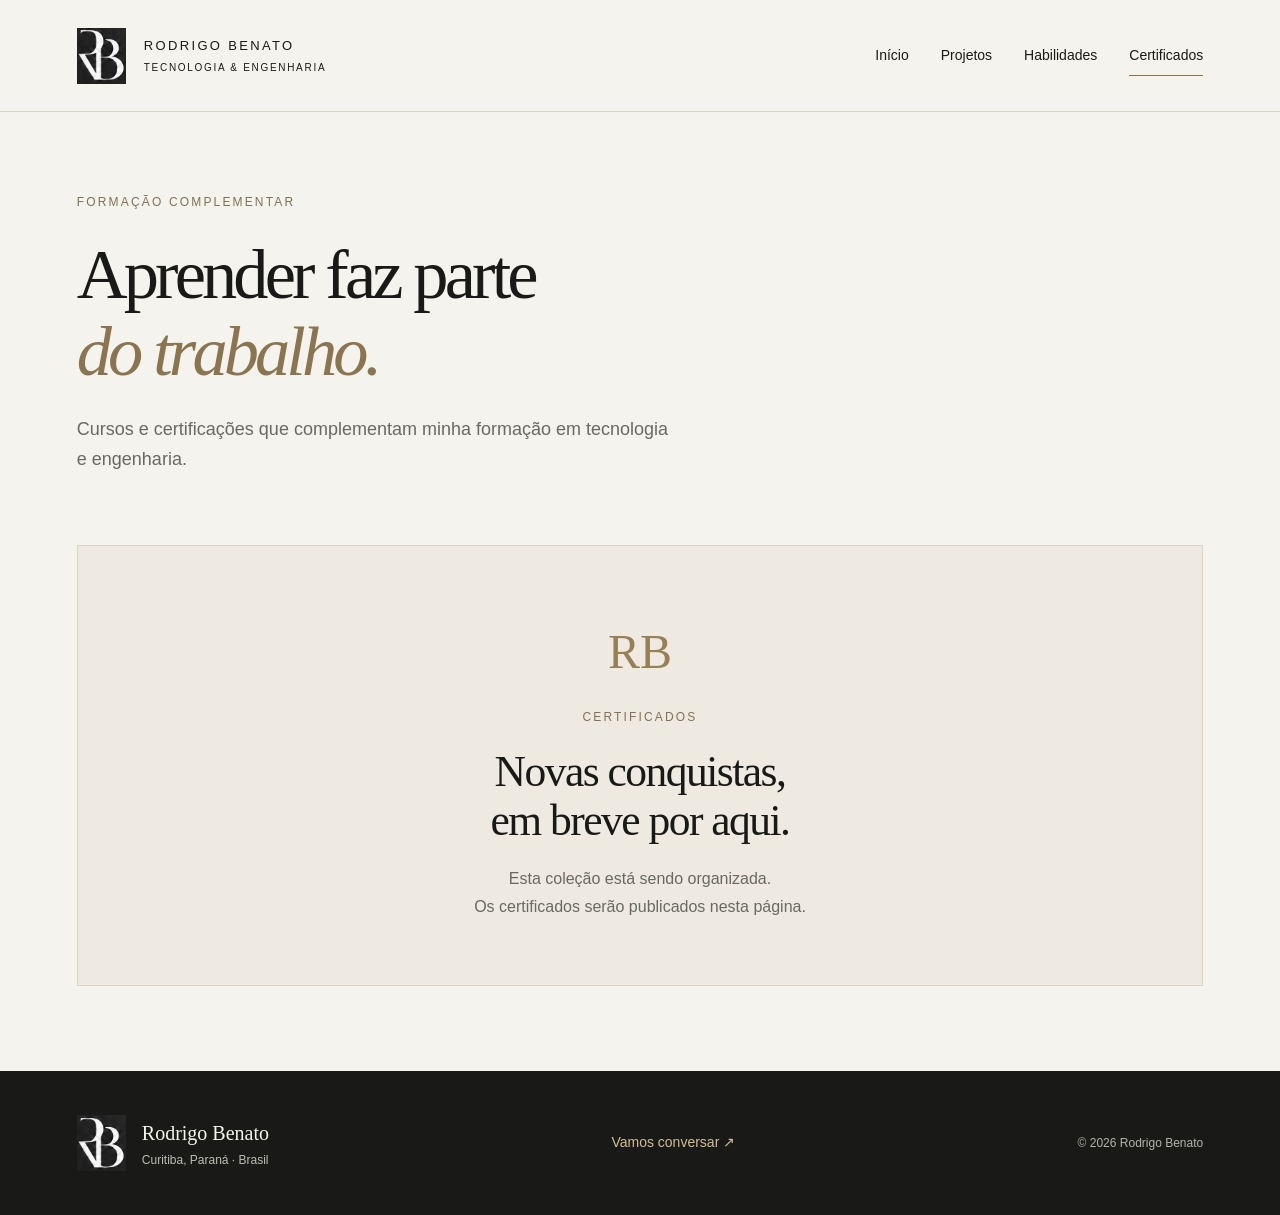
==== certificados.html @ b3cba6dd "Primeira versão do portfólio" ====
<!doctype html><html lang="pt-BR"><head><meta charset="utf-8"><meta name="viewport" content="width=device-width,initial-scale=1"><meta name="description" content="Portfólio de Rodrigo Benato. Desenvolvimento de sistemas, inteligência artificial, dados e infraestrutura de TI em Curitiba."><meta name="theme-color" content="#191a18"><title>Certificados · Rodrigo Benato</title><link rel="icon" href="assets/favicon.svg" type="image/svg+xml"><link rel="stylesheet" href="style.css"><script defer src="script.js"></script></head><body><a class="skip" href="#conteudo">Pular para o conteúdo</a><header><a class="brand" href="index.html" aria-label="Rodrigo Benato — início"><span class="logo" role="img" aria-label="Monograma RB"><img src="assets/cartao.png" alt=""></span><span>RODRIGO BENATO<small>TECNOLOGIA & ENGENHARIA</small></span></a><button class="menu" aria-expanded="false" aria-controls="nav">Menu <span>＋</span></button><nav id="nav"><a href="index.html" >Início</a><a href="projetos.html" >Projetos</a><a href="habilidades.html" >Habilidades</a><a href="certificados.html" aria-current="page">Certificados</a></nav></header><main id="conteudo"><section class="page-heading"><p class="eyebrow">FORMAÇÃO COMPLEMENTAR</p><h1>Aprender faz parte<br><em>do trabalho.</em></h1><p>Cursos e certificações que complementam minha formação em tecnologia e engenharia.</p></section><section class="certificate-empty"><span class="certificate-mark" aria-hidden="true">RB</span><p class="eyebrow">CERTIFICADOS</p><h2>Novas conquistas,<br>em breve por aqui.</h2><p>Esta coleção está sendo organizada.<br>Os certificados serão publicados nesta página.</p></section></main><footer><div><span class="logo" role="img" aria-label="Monograma RB"><img src="assets/cartao.png" alt=""></span><span>Rodrigo Benato<small>Curitiba, Paraná · Brasil</small></span></div><a href="https://linktr.ee/bsDigo" target="_blank" rel="noopener noreferrer">Vamos conversar ↗</a><span class="copyright">© <span id="year">2026</span> Rodrigo Benato</span></footer></body></html>
---- style.css ----
:root{--paper:#f5f3ed;--ink:#191a18;--muted:#686960;--gold:#bca378;--line:#d7d4c9}*{box-sizing:border-box}html{scroll-behavior:smooth}body{margin:0;background:var(--paper);color:var(--ink);font-family:Arial,Helvetica,sans-serif;font-size:16px;line-height:1.7}a{color:inherit;text-decoration:none}button{font:inherit}a:focus-visible,button:focus-visible{outline:2px solid #957137;outline-offset:6px}h1,h2,h3,p,figure{margin:0}h1,h2,h3,.serif{font-family:Georgia,'Times New Roman',serif;font-weight:400}h1{font-size:clamp(3.2rem,5.2vw,5.7rem);line-height:1.09;letter-spacing:-.055em}h2{font-size:clamp(2.2rem,3.4vw,3.6rem);line-height:1.13;letter-spacing:-.035em}h3{font-size:1.65rem;line-height:1.3}em{font-weight:400;color:#8b7450}p{color:var(--muted)}header{min-height:112px;padding:22px 6%;display:flex;align-items:center;justify-content:space-between;border-bottom:1px solid var(--line);gap:24px}.brand{display:flex;align-items:center;gap:18px;font-size:13px;letter-spacing:.18em}.brand small{display:block;font-size:10px;letter-spacing:.17em;margin-top:2px}.logo{display:block;position:relative;width:49px;height:56px;overflow:hidden;background:#1c1d1b;flex-shrink:0}.logo img{position:absolute;width:548.57px;max-width:none;height:auto;left:-251.07px;top:-67.14px}nav{display:flex;gap:32px;font-size:14px}nav a{padding:9px 0;position:relative}nav a[aria-current]:after{position:absolute;content:'';height:1px;background:#8b7450;bottom:0;left:0;right:0}nav a:hover{color:#8b7450}.menu{display:none}.hero{padding:75px 6% 72px;display:grid;grid-template-columns:1.25fr .85fr;gap:8%;align-items:center;max-width:1600px;margin:auto}.eyebrow{font-size:12px;letter-spacing:.18em;text-transform:uppercase;color:#827153;font-weight:500}.hero h1{margin:27px 0}.hero h1 em{font-size:.78em;display:inline-block}.lead{max-width:490px;font-size:17px;line-height:1.85}.button{display:inline-flex;align-items:center;gap:50px;padding:15px 23px;background:var(--ink);color:var(--paper);font-size:14px;margin-top:30px;border:1px solid var(--ink);transition:background .2s}.button:hover{background:#3b3e36}.button span{font-size:22px;line-height:1}.hero-note{font-size:11px;letter-spacing:.14em;margin-top:38px}.portrait{position:relative;padding:0 0 28px 24px}.portrait:before{content:'';position:absolute;border:1px solid var(--gold);inset:22px 20px 0 0;z-index:-1}.portrait>img{display:block;width:100%;height:510px;object-fit:cover;object-position:50% 30%;filter:grayscale(1);background:#ccc}.portrait figcaption{background:var(--ink);color:#f5f3ed;padding:19px 23px;display:flex;justify-content:space-between;gap:10px;align-items:center;font-family:Georgia,serif;font-size:20px}.portrait small{font-family:Arial,sans-serif;font-size:9px;letter-spacing:.14em}.section{padding:90px 6%;border-top:1px solid var(--line)}.intro{display:grid;grid-template-columns:1fr 2fr;gap:5%}.intro>div{max-width:760px}.intro h2{margin-bottom:26px}.intro p+p{margin-top:18px}.section-head{display:flex;justify-content:space-between;align-items:end;gap:24px;margin-bottom:38px}.section-head h2,.journey h2{margin-top:18px}.text-link{border-bottom:1px solid var(--gold);padding-bottom:4px;font-size:14px}.feature-grid{display:grid;grid-template-columns:1.2fr 1fr;gap:28px}.feature{display:flex;flex-direction:column;padding:38px 42px;background:var(--ink);color:var(--paper);min-height:410px}.feature strong{font-family:Georgia,serif;font-weight:400;font-size:clamp(2.6rem,4.3vw,4.8rem);line-height:1.18;letter-spacing:-.035em;margin:30px 0}.feature i{color:var(--gold);font-style:normal}.feature p{color:#c4c5bc;margin-top:12px;max-width:400px}.feature small{color:#b1b2a9;margin-top:6px;font-size:12px}.feature-bottom{margin-top:auto;padding-top:28px;font-size:14px}.feature.light{background:#e9e5db;color:var(--ink)}.feature.light p{color:var(--muted)}.feature:hover .feature-bottom{text-decoration:underline;text-underline-offset:5px}.journey{display:grid;grid-template-columns:1fr 1.2fr;gap:8%}.timeline article{padding:0 0 30px 30px;border-left:1px solid var(--gold);position:relative}.timeline article:before{content:'';width:7px;height:7px;background:var(--gold);position:absolute;left:-4px;top:10px}.timeline article+article{padding-top:10px}.timeline span{font-size:12px;letter-spacing:.12em;color:#827153}.timeline h3{margin:9px 0}.timeline p+h3{margin-top:20px}.contact{background:#e9e5db;text-align:center}.contact h2{margin-top:25px;font-size:clamp(2.4rem,4.8vw,5rem)}.phone{display:block;margin-top:20px;font-family:Georgia,serif;font-size:18px}footer{background:var(--ink);padding:44px 6%;color:var(--paper);display:flex;justify-content:space-between;align-items:center;gap:25px}footer>div{display:flex;align-items:center;gap:16px;font-family:Georgia,serif;font-size:20px}footer small{display:block;font-family:Arial,sans-serif;color:#bbbdb4;font-size:12px}footer>a{font-size:14px;color:#d2bd97}.copyright{font-size:12px;color:#b3b4ac}.page-heading{padding:80px 6% 70px;max-width:1000px}.page-heading h1{margin:24px 0;font-size:clamp(3rem,5.5vw,5.8rem)}.page-heading>p:last-child{max-width:600px;font-size:18px}.projects{padding:0 6% 70px}.project{border-top:1px solid var(--line);display:grid;grid-template-columns:1fr 4fr;gap:30px;padding:52px 0;scroll-margin-top:30px}.project-index{font-family:Georgia,serif;font-size:48px;color:#a48b64}.project h2{margin:13px 0 18px}.project>div:last-child{max-width:850px}.project-tag{font-size:23px;font-family:Georgia,serif;color:var(--ink);margin-bottom:20px}.project p+p{margin-top:14px}.tags{display:flex;flex-wrap:wrap;gap:8px}.tags span{font-size:14px;border:1px solid #d2cdbf;padding:5px 12px;color:#55594e}.project .tags{margin:25px 0 20px}.project .status{font-size:13px;color:#827153}.skills{padding:0 6% 70px}.skill-row{display:grid;grid-template-columns:.18fr 1fr 1.3fr;gap:35px;border-top:1px solid var(--line);padding:36px 0;align-items:start}.skill-row h2{font-size:30px}.skill-row p{margin-top:10px}.languages{background:#e9e5db;display:grid;grid-template-columns:1fr 2fr;gap:5%}.languages>div{max-width:750px}.languages dl{margin-top:30px}.languages dl>div{display:flex;justify-content:space-between;border-bottom:1px solid #cbc6bb;padding:17px 0}.languages dd{color:var(--muted);margin:0}.certificate-empty{margin:0 6% 85px;padding:65px 20px;text-align:center;border:1px solid var(--line);background:#eeeae1}.certificate-mark{display:block;color:#988056;font-family:Georgia,serif;font-size:48px;margin-bottom:14px}.certificate-empty h2{margin:20px 0}.skip{position:absolute;top:-100px;left:10px;padding:12px;background:var(--ink);color:white;z-index:5}.skip:focus{top:10px}@media(min-width:1600px){header,.section,footer,.page-heading,.projects,.skills{padding-left:max(6%,calc((100vw - 1408px)/2));padding-right:max(6%,calc((100vw - 1408px)/2))}}@media(max-width:900px){header{padding:20px 5%}.brand{font-size:11px;gap:12px}nav{gap:20px}.hero{gap:5%;padding:55px 5%}.portrait>img{height:420px}.portrait figcaption{display:block}.portrait small{display:block;margin-top:5px}.hero h1{font-size:3.5rem}.section{padding:65px 5%}.feature{padding:28px}.intro{grid-template-columns:1fr 2fr}.journey{grid-template-columns:1fr 1.4fr;gap:6%}footer{flex-wrap:wrap}.copyright{width:100%}.skill-row{grid-template-columns:30px 1fr}.skill-row>.tags{grid-column:2}.page-heading,.projects,.skills{padding-left:5%;padding-right:5%}}@media(max-width:640px){header{flex-wrap:wrap;gap:14px;min-height:90px}.brand small{font-size:8px}.logo{transform:scale(.86);transform-origin:left center;margin-right:-6px}.menu{display:flex;gap:16px;align-items:center;background:none;border:0;padding:8px 0;font-size:14px}.menu span{font-size:23px}nav{display:none;width:100%;padding:15px 0;flex-wrap:wrap;justify-content:space-between;gap:12px}nav.open{display:flex}.hero{grid-template-columns:1fr;padding-top:45px;gap:38px}.hero h1{font-size:clamp(2.7rem,11vw,4rem);margin-top:23px}.hero-note{margin-top:27px;font-size:10px}.eyebrow{font-size:11px}.portrait{max-width:420px;width:100%;justify-self:center}.portrait>img{height:390px}.portrait figcaption{display:flex}.portrait small{font-size:8px}.intro,.journey,.languages{grid-template-columns:1fr;gap:28px}.feature-grid{grid-template-columns:1fr}.feature{min-height:340px}.feature strong{font-size:3.3rem}.section-head{align-items:start;flex-direction:column;gap:20px}.section{padding-top:50px;padding-bottom:50px}.project{grid-template-columns:30px 1fr;gap:16px;padding:34px 0}.project-index{font-size:25px}.project h2{font-size:2.1rem}.project-tag{font-size:21px}.page-heading{padding-top:50px;padding-bottom:45px}.page-heading h1{font-size:3rem}.skill-row{gap:15px}.skill-row h2{font-size:27px}.certificate-empty{padding:45px 18px}.contact .eyebrow{max-width:280px;margin:auto}footer{padding:30px 5%}.copyright{font-size:11px}.tags span{overflow-wrap:anywhere}.hero-copy{min-width:0}}@media(prefers-reduced-motion:reduce){html{scroll-behavior:auto}*{transition:none!important}}
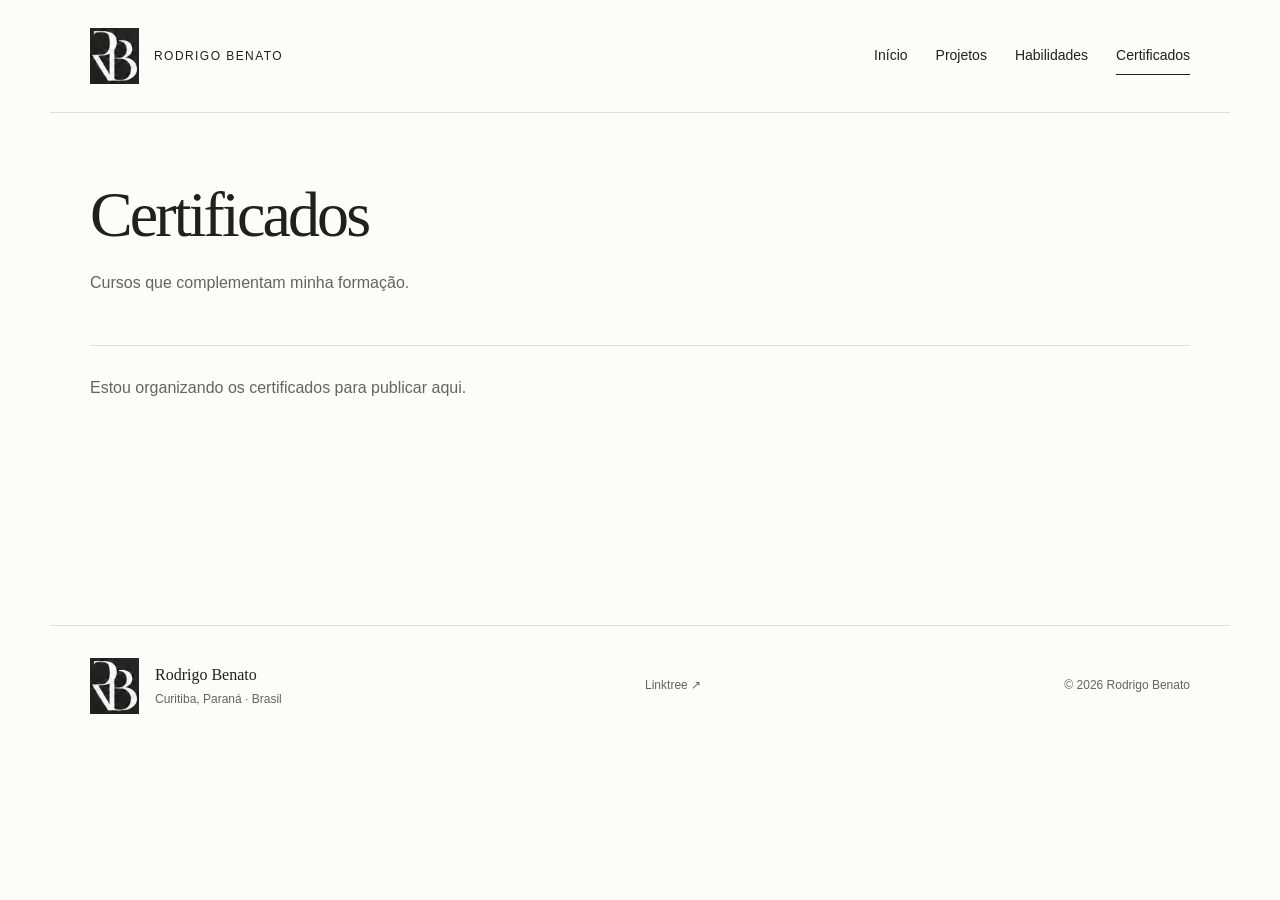
==== commit 9c9f8e45: "Primeira versão do portfólio" ====
--- a/certificados.html
+++ b/certificados.html
@@ -1 +1,2 @@
-<!doctype html><html lang="pt-BR"><head><meta charset="utf-8"><meta name="viewport" content="width=device-width,initial-scale=1"><meta name="description" content="Portfólio de Rodrigo Benato. Desenvolvimento de sistemas, inteligência artificial, dados e infraestrutura de TI em Curitiba."><meta name="theme-color" content="#191a18"><title>Certificados · Rodrigo Benato</title><link rel="icon" href="assets/favicon.svg" type="image/svg+xml"><link rel="stylesheet" href="style.css"><script defer src="script.js"></script></head><body><a class="skip" href="#conteudo">Pular para o conteúdo</a><header><a class="brand" href="index.html" aria-label="Rodrigo Benato — início"><span class="logo" role="img" aria-label="Monograma RB"><img src="assets/cartao.png" alt=""></span><span>RODRIGO BENATO<small>TECNOLOGIA & ENGENHARIA</small></span></a><button class="menu" aria-expanded="false" aria-controls="nav">Menu <span>＋</span></button><nav id="nav"><a href="index.html" >Início</a><a href="projetos.html" >Projetos</a><a href="habilidades.html" >Habilidades</a><a href="certificados.html" aria-current="page">Certificados</a></nav></header><main id="conteudo"><section class="page-heading"><p class="eyebrow">FORMAÇÃO COMPLEMENTAR</p><h1>Aprender faz parte<br><em>do trabalho.</em></h1><p>Cursos e certificações que complementam minha formação em tecnologia e engenharia.</p></section><section class="certificate-empty"><span class="certificate-mark" aria-hidden="true">RB</span><p class="eyebrow">CERTIFICADOS</p><h2>Novas conquistas,<br>em breve por aqui.</h2><p>Esta coleção está sendo organizada.<br>Os certificados serão publicados nesta página.</p></section></main><footer><div><span class="logo" role="img" aria-label="Monograma RB"><img src="assets/cartao.png" alt=""></span><span>Rodrigo Benato<small>Curitiba, Paraná · Brasil</small></span></div><a href="https://linktr.ee/bsDigo" target="_blank" rel="noopener noreferrer">Vamos conversar ↗</a><span class="copyright">© <span id="year">2026</span> Rodrigo Benato</span></footer></body></html>+<!DOCTYPE html>
+<html lang="pt-BR"><head><meta charset="utf-8"/><meta content="width=device-width,initial-scale=1" name="viewport"/><meta content="Portfólio de Rodrigo Benato. Desenvolvimento de sistemas, inteligência artificial, dados e infraestrutura de TI em Curitiba." name="description"/><meta content="#191a18" name="theme-color"/><title>Certificados · Rodrigo Benato</title><link href="assets/favicon.svg" rel="icon" type="image/svg+xml"/><link href="style.css" rel="stylesheet"/><script defer="" src="script.js"></script></head><body><a class="skip" href="#conteudo">Pular para o conteúdo</a><header><a aria-label="Rodrigo Benato — início" class="brand" href="index.html"><span aria-label="Monograma RB" class="logo" role="img"><img alt="" src="assets/cartao.png"/></span><span>RODRIGO BENATO</span></a><button aria-controls="nav" aria-expanded="false" class="menu">Menu <span>＋</span></button><nav id="nav"><a href="index.html">Início</a><a href="projetos.html">Projetos</a><a href="habilidades.html">Habilidades</a><a aria-current="page" href="certificados.html">Certificados</a></nav></header><main id="conteudo"><section class="page-heading"><h1>Certificados</h1><p>Cursos que complementam minha formação.</p></section><section class="certificate-empty"><p>Estou organizando os certificados para publicar aqui.</p></section></main><footer><div><span aria-label="Monograma RB" class="logo" role="img"><img alt="" src="assets/cartao.png"/></span><span>Rodrigo Benato<small>Curitiba, Paraná · Brasil</small></span></div><a href="https://linktr.ee/bsDigo" rel="noopener noreferrer" target="_blank">Linktree ↗</a><span class="copyright">© <span id="year">2026</span> Rodrigo Benato</span></footer></body></html>
--- a/style.css
+++ b/style.css
@@ -1 +1 @@
-:root{--paper:#f5f3ed;--ink:#191a18;--muted:#686960;--gold:#bca378;--line:#d7d4c9}*{box-sizing:border-box}html{scroll-behavior:smooth}body{margin:0;background:var(--paper);color:var(--ink);font-family:Arial,Helvetica,sans-serif;font-size:16px;line-height:1.7}a{color:inherit;text-decoration:none}button{font:inherit}a:focus-visible,button:focus-visible{outline:2px solid #957137;outline-offset:6px}h1,h2,h3,p,figure{margin:0}h1,h2,h3,.serif{font-family:Georgia,'Times New Roman',serif;font-weight:400}h1{font-size:clamp(3.2rem,5.2vw,5.7rem);line-height:1.09;letter-spacing:-.055em}h2{font-size:clamp(2.2rem,3.4vw,3.6rem);line-height:1.13;letter-spacing:-.035em}h3{font-size:1.65rem;line-height:1.3}em{font-weight:400;color:#8b7450}p{color:var(--muted)}header{min-height:112px;padding:22px 6%;display:flex;align-items:center;justify-content:space-between;border-bottom:1px solid var(--line);gap:24px}.brand{display:flex;align-items:center;gap:18px;font-size:13px;letter-spacing:.18em}.brand small{display:block;font-size:10px;letter-spacing:.17em;margin-top:2px}.logo{display:block;position:relative;width:49px;height:56px;overflow:hidden;background:#1c1d1b;flex-shrink:0}.logo img{position:absolute;width:548.57px;max-width:none;height:auto;left:-251.07px;top:-67.14px}nav{display:flex;gap:32px;font-size:14px}nav a{padding:9px 0;position:relative}nav a[aria-current]:after{position:absolute;content:'';height:1px;background:#8b7450;bottom:0;left:0;right:0}nav a:hover{color:#8b7450}.menu{display:none}.hero{padding:75px 6% 72px;display:grid;grid-template-columns:1.25fr .85fr;gap:8%;align-items:center;max-width:1600px;margin:auto}.eyebrow{font-size:12px;letter-spacing:.18em;text-transform:uppercase;color:#827153;font-weight:500}.hero h1{margin:27px 0}.hero h1 em{font-size:.78em;display:inline-block}.lead{max-width:490px;font-size:17px;line-height:1.85}.button{display:inline-flex;align-items:center;gap:50px;padding:15px 23px;background:var(--ink);color:var(--paper);font-size:14px;margin-top:30px;border:1px solid var(--ink);transition:background .2s}.button:hover{background:#3b3e36}.button span{font-size:22px;line-height:1}.hero-note{font-size:11px;letter-spacing:.14em;margin-top:38px}.portrait{position:relative;padding:0 0 28px 24px}.portrait:before{content:'';position:absolute;border:1px solid var(--gold);inset:22px 20px 0 0;z-index:-1}.portrait>img{display:block;width:100%;height:510px;object-fit:cover;object-position:50% 30%;filter:grayscale(1);background:#ccc}.portrait figcaption{background:var(--ink);color:#f5f3ed;padding:19px 23px;display:flex;justify-content:space-between;gap:10px;align-items:center;font-family:Georgia,serif;font-size:20px}.portrait small{font-family:Arial,sans-serif;font-size:9px;letter-spacing:.14em}.section{padding:90px 6%;border-top:1px solid var(--line)}.intro{display:grid;grid-template-columns:1fr 2fr;gap:5%}.intro>div{max-width:760px}.intro h2{margin-bottom:26px}.intro p+p{margin-top:18px}.section-head{display:flex;justify-content:space-between;align-items:end;gap:24px;margin-bottom:38px}.section-head h2,.journey h2{margin-top:18px}.text-link{border-bottom:1px solid var(--gold);padding-bottom:4px;font-size:14px}.feature-grid{display:grid;grid-template-columns:1.2fr 1fr;gap:28px}.feature{display:flex;flex-direction:column;padding:38px 42px;background:var(--ink);color:var(--paper);min-height:410px}.feature strong{font-family:Georgia,serif;font-weight:400;font-size:clamp(2.6rem,4.3vw,4.8rem);line-height:1.18;letter-spacing:-.035em;margin:30px 0}.feature i{color:var(--gold);font-style:normal}.feature p{color:#c4c5bc;margin-top:12px;max-width:400px}.feature small{color:#b1b2a9;margin-top:6px;font-size:12px}.feature-bottom{margin-top:auto;padding-top:28px;font-size:14px}.feature.light{background:#e9e5db;color:var(--ink)}.feature.light p{color:var(--muted)}.feature:hover .feature-bottom{text-decoration:underline;text-underline-offset:5px}.journey{display:grid;grid-template-columns:1fr 1.2fr;gap:8%}.timeline article{padding:0 0 30px 30px;border-left:1px solid var(--gold);position:relative}.timeline article:before{content:'';width:7px;height:7px;background:var(--gold);position:absolute;left:-4px;top:10px}.timeline article+article{padding-top:10px}.timeline span{font-size:12px;letter-spacing:.12em;color:#827153}.timeline h3{margin:9px 0}.timeline p+h3{margin-top:20px}.contact{background:#e9e5db;text-align:center}.contact h2{margin-top:25px;font-size:clamp(2.4rem,4.8vw,5rem)}.phone{display:block;margin-top:20px;font-family:Georgia,serif;font-size:18px}footer{background:var(--ink);padding:44px 6%;color:var(--paper);display:flex;justify-content:space-between;align-items:center;gap:25px}footer>div{display:flex;align-items:center;gap:16px;font-family:Georgia,serif;font-size:20px}footer small{display:block;font-family:Arial,sans-serif;color:#bbbdb4;font-size:12px}footer>a{font-size:14px;color:#d2bd97}.copyright{font-size:12px;color:#b3b4ac}.page-heading{padding:80px 6% 70px;max-width:1000px}.page-heading h1{margin:24px 0;font-size:clamp(3rem,5.5vw,5.8rem)}.page-heading>p:last-child{max-width:600px;font-size:18px}.projects{padding:0 6% 70px}.project{border-top:1px solid var(--line);display:grid;grid-template-columns:1fr 4fr;gap:30px;padding:52px 0;scroll-margin-top:30px}.project-index{font-family:Georgia,serif;font-size:48px;color:#a48b64}.project h2{margin:13px 0 18px}.project>div:last-child{max-width:850px}.project-tag{font-size:23px;font-family:Georgia,serif;color:var(--ink);margin-bottom:20px}.project p+p{margin-top:14px}.tags{display:flex;flex-wrap:wrap;gap:8px}.tags span{font-size:14px;border:1px solid #d2cdbf;padding:5px 12px;color:#55594e}.project .tags{margin:25px 0 20px}.project .status{font-size:13px;color:#827153}.skills{padding:0 6% 70px}.skill-row{display:grid;grid-template-columns:.18fr 1fr 1.3fr;gap:35px;border-top:1px solid var(--line);padding:36px 0;align-items:start}.skill-row h2{font-size:30px}.skill-row p{margin-top:10px}.languages{background:#e9e5db;display:grid;grid-template-columns:1fr 2fr;gap:5%}.languages>div{max-width:750px}.languages dl{margin-top:30px}.languages dl>div{display:flex;justify-content:space-between;border-bottom:1px solid #cbc6bb;padding:17px 0}.languages dd{color:var(--muted);margin:0}.certificate-empty{margin:0 6% 85px;padding:65px 20px;text-align:center;border:1px solid var(--line);background:#eeeae1}.certificate-mark{display:block;color:#988056;font-family:Georgia,serif;font-size:48px;margin-bottom:14px}.certificate-empty h2{margin:20px 0}.skip{position:absolute;top:-100px;left:10px;padding:12px;background:var(--ink);color:white;z-index:5}.skip:focus{top:10px}@media(min-width:1600px){header,.section,footer,.page-heading,.projects,.skills{padding-left:max(6%,calc((100vw - 1408px)/2));padding-right:max(6%,calc((100vw - 1408px)/2))}}@media(max-width:900px){header{padding:20px 5%}.brand{font-size:11px;gap:12px}nav{gap:20px}.hero{gap:5%;padding:55px 5%}.portrait>img{height:420px}.portrait figcaption{display:block}.portrait small{display:block;margin-top:5px}.hero h1{font-size:3.5rem}.section{padding:65px 5%}.feature{padding:28px}.intro{grid-template-columns:1fr 2fr}.journey{grid-template-columns:1fr 1.4fr;gap:6%}footer{flex-wrap:wrap}.copyright{width:100%}.skill-row{grid-template-columns:30px 1fr}.skill-row>.tags{grid-column:2}.page-heading,.projects,.skills{padding-left:5%;padding-right:5%}}@media(max-width:640px){header{flex-wrap:wrap;gap:14px;min-height:90px}.brand small{font-size:8px}.logo{transform:scale(.86);transform-origin:left center;margin-right:-6px}.menu{display:flex;gap:16px;align-items:center;background:none;border:0;padding:8px 0;font-size:14px}.menu span{font-size:23px}nav{display:none;width:100%;padding:15px 0;flex-wrap:wrap;justify-content:space-between;gap:12px}nav.open{display:flex}.hero{grid-template-columns:1fr;padding-top:45px;gap:38px}.hero h1{font-size:clamp(2.7rem,11vw,4rem);margin-top:23px}.hero-note{margin-top:27px;font-size:10px}.eyebrow{font-size:11px}.portrait{max-width:420px;width:100%;justify-self:center}.portrait>img{height:390px}.portrait figcaption{display:flex}.portrait small{font-size:8px}.intro,.journey,.languages{grid-template-columns:1fr;gap:28px}.feature-grid{grid-template-columns:1fr}.feature{min-height:340px}.feature strong{font-size:3.3rem}.section-head{align-items:start;flex-direction:column;gap:20px}.section{padding-top:50px;padding-bottom:50px}.project{grid-template-columns:30px 1fr;gap:16px;padding:34px 0}.project-index{font-size:25px}.project h2{font-size:2.1rem}.project-tag{font-size:21px}.page-heading{padding-top:50px;padding-bottom:45px}.page-heading h1{font-size:3rem}.skill-row{gap:15px}.skill-row h2{font-size:27px}.certificate-empty{padding:45px 18px}.contact .eyebrow{max-width:280px;margin:auto}footer{padding:30px 5%}.copyright{font-size:11px}.tags span{overflow-wrap:anywhere}.hero-copy{min-width:0}}@media(prefers-reduced-motion:reduce){html{scroll-behavior:auto}*{transition:none!important}}
+:root{--paper:#fcfcfa;--ink:#20211f;--muted:#636560;--line:#dedfda;--gold:#99805a}*{box-sizing:border-box}html{scroll-behavior:smooth}body{margin:0;background:var(--paper);color:var(--ink);font:16px/1.75 Arial,Helvetica,sans-serif}a{color:inherit;text-decoration:none}button{font:inherit}a:focus-visible,button:focus-visible{outline:2px solid var(--gold);outline-offset:5px}h1,h2,h3,p,figure{margin:0}h1,h2,h3{font-family:Georgia,'Times New Roman',serif;font-weight:400}h1{font-size:clamp(3rem,5.4vw,5rem);line-height:1.06;letter-spacing:-.045em}h2{font-size:2rem;line-height:1.25;letter-spacing:-.025em}h3{font-size:1.5rem;line-height:1.35}p{color:var(--muted)}header,main,footer{max-width:1180px;margin:auto}header{display:flex;align-items:center;justify-content:space-between;gap:25px;padding:28px 40px;border-bottom:1px solid var(--line)}.brand{display:flex;align-items:center;gap:15px;font-size:12px;letter-spacing:.12em}.logo{position:relative;display:block;width:49px;height:56px;overflow:hidden;background:#1c1d1b;flex-shrink:0}.logo img{position:absolute;width:548.57px;max-width:none;left:-251.07px;top:-67.14px}nav{display:flex;gap:28px;font-size:14px}nav a{padding:6px 0}nav a[aria-current]{border-bottom:1px solid var(--ink)}nav a:hover,.text-link:hover{color:#876d46}.menu{display:none}.hero{display:grid;grid-template-columns:1.5fr 1fr;gap:70px;align-items:center;padding:75px 40px 80px}.location{font-size:14px;margin-bottom:22px}.hero h1{max-width:510px}.title-dot{color:var(--gold)}.lead{font-size:21px;line-height:1.55;margin:25px 0 20px;color:var(--ink)}.hero-about{max-width:490px}.hero .text-link{display:inline-block;margin-top:24px}.text-link{font-size:14px;text-decoration:underline;text-underline-offset:6px;text-decoration-thickness:1px}.portrait img{display:block;width:100%;height:420px;object-fit:cover;object-position:center 35%;filter:grayscale(1)}.section{padding:55px 40px;border-top:1px solid var(--line)}.intro,.journey,.languages,.contact{display:grid;grid-template-columns:1fr 2fr;gap:70px}.intro p+p{margin-top:17px}.section-head{display:flex;justify-content:space-between;align-items:center;margin-bottom:20px;gap:20px}.work-row{display:grid;grid-template-columns:1fr 1.55fr 20px;gap:40px;padding:30px 0;border-bottom:1px solid var(--line)}.work-row:last-child{border:0;padding-bottom:0}.work-row:hover h3{text-decoration:underline;text-underline-offset:5px}.work-row small{display:block;color:var(--muted);font-size:13px;margin-top:13px}.work-row>span{font-size:22px}.timeline article+article{margin-top:32px;padding-top:28px;border-top:1px solid var(--line)}.timeline span{font-size:12px;color:var(--muted);letter-spacing:.05em}.timeline h3{margin:8px 0 12px}.timeline p+h3{margin-top:24px}.contact-number{font-size:26px;font-family:Georgia,serif}.contact p{font-size:14px;margin-top:8px}footer{border-top:1px solid var(--line);padding:32px 40px 40px;display:flex;align-items:center;justify-content:space-between;gap:25px}footer>div{display:flex;align-items:center;gap:16px;font-family:Georgia,serif}footer small{display:block;font-family:Arial,sans-serif;font-size:12px;color:var(--muted)}footer>a,.copyright{font-size:12px;color:var(--muted)}.page-heading{padding:68px 40px 48px}.page-heading h1{font-size:clamp(3rem,5vw,4.3rem);margin-bottom:20px}.page-heading p{max-width:610px}.projects{padding:0 40px 45px}.project{padding:35px 0;border-top:1px solid var(--line);scroll-margin-top:25px}.project>div{display:grid;grid-template-columns:1fr 1.75fr;column-gap:65px}.project h2{grid-column:1;grid-row:1/5;font-size:1.75rem}.project p,.project .tags{grid-column:2}.project p+p{margin-top:15px}.tags{display:flex;flex-wrap:wrap;column-gap:16px;row-gap:7px;align-content:start}.tags span{font-size:14px;color:#50524d}.project .tags{margin-top:23px}.project .status{font-size:13px;color:var(--muted);margin-top:12px}.skills{padding:0 40px 30px}.skill-row{display:grid;grid-template-columns:1fr 1.75fr;gap:65px;border-top:1px solid var(--line);padding:28px 0}.skill-row h2{font-size:1.65rem}.languages dl{margin:0}.languages dl>div{display:flex;justify-content:space-between;gap:20px;padding:13px 0;border-bottom:1px solid var(--line)}.languages dl>div:first-child{padding-top:0}.languages dd{margin:0;color:var(--muted)}.certificate-empty{margin:0 40px 100px;padding:28px 0;border-top:1px solid var(--line);min-height:180px}.skip{position:absolute;left:15px;top:-100px;background:var(--ink);color:white;padding:10px;z-index:5}.skip:focus{top:10px}@media(max-width:850px){header{padding:20px 25px}.brand>span:last-child{display:none}.hero{gap:35px;padding:55px 25px}.portrait img{height:370px}.section,.page-heading{padding-left:25px;padding-right:25px}.intro,.journey,.languages,.contact{gap:35px}.work-row{gap:25px;grid-template-columns:1fr 1.4fr 18px}.projects,.skills{padding-left:25px;padding-right:25px}.project>div,.skill-row{gap:20px 35px}.project p+p{margin-top:0}footer{padding-left:25px;padding-right:25px;flex-wrap:wrap}.certificate-empty{margin-left:25px;margin-right:25px}}@media(max-width:580px){header{flex-wrap:wrap;padding:16px 22px;gap:12px}.brand>span:last-child{display:block;font-size:11px}.menu{display:flex;gap:12px;align-items:center;border:0;padding:8px 0;background:none;font-size:14px}.menu span{font-size:22px}nav{display:none;width:100%;justify-content:space-between;gap:10px;padding:12px 0 4px}nav.open{display:flex}.hero{padding:40px 22px;grid-template-columns:1fr;gap:30px}.hero h1{font-size:3.5rem;max-width:340px}.lead{font-size:20px;margin-top:20px}.location{margin-bottom:17px}.portrait{width:100%;max-width:360px}.portrait img{height:330px;object-position:center 31%}.section{padding:35px 22px}.intro,.journey,.languages,.contact{grid-template-columns:1fr;gap:24px}.section-head{align-items:baseline}.section-head h2{font-size:1.75rem}.work-row{grid-template-columns:1fr 18px;gap:14px;padding:25px 0}.work-row h3{grid-column:1}.work-row>div{grid-column:1;grid-row:2}.work-row>span{grid-column:2;grid-row:1}.page-heading{padding:40px 22px 30px}.projects,.skills{padding-left:22px;padding-right:22px}.project>div,.skill-row{display:block}.project h2{margin-bottom:20px}.project p+p{margin-top:15px}.skill-row h2{margin-bottom:17px}.tags{column-gap:18px;row-gap:9px}.contact-number{font-size:25px}footer{padding:25px 22px}.copyright{width:100%}.certificate-empty{margin:0 22px 60px;min-height:150px}.brand .logo{transform:scale(.85);transform-origin:left center;margin-right:-7px}.hero-about{font-size:16px}}@media(prefers-reduced-motion:reduce){html{scroll-behavior:auto}}
